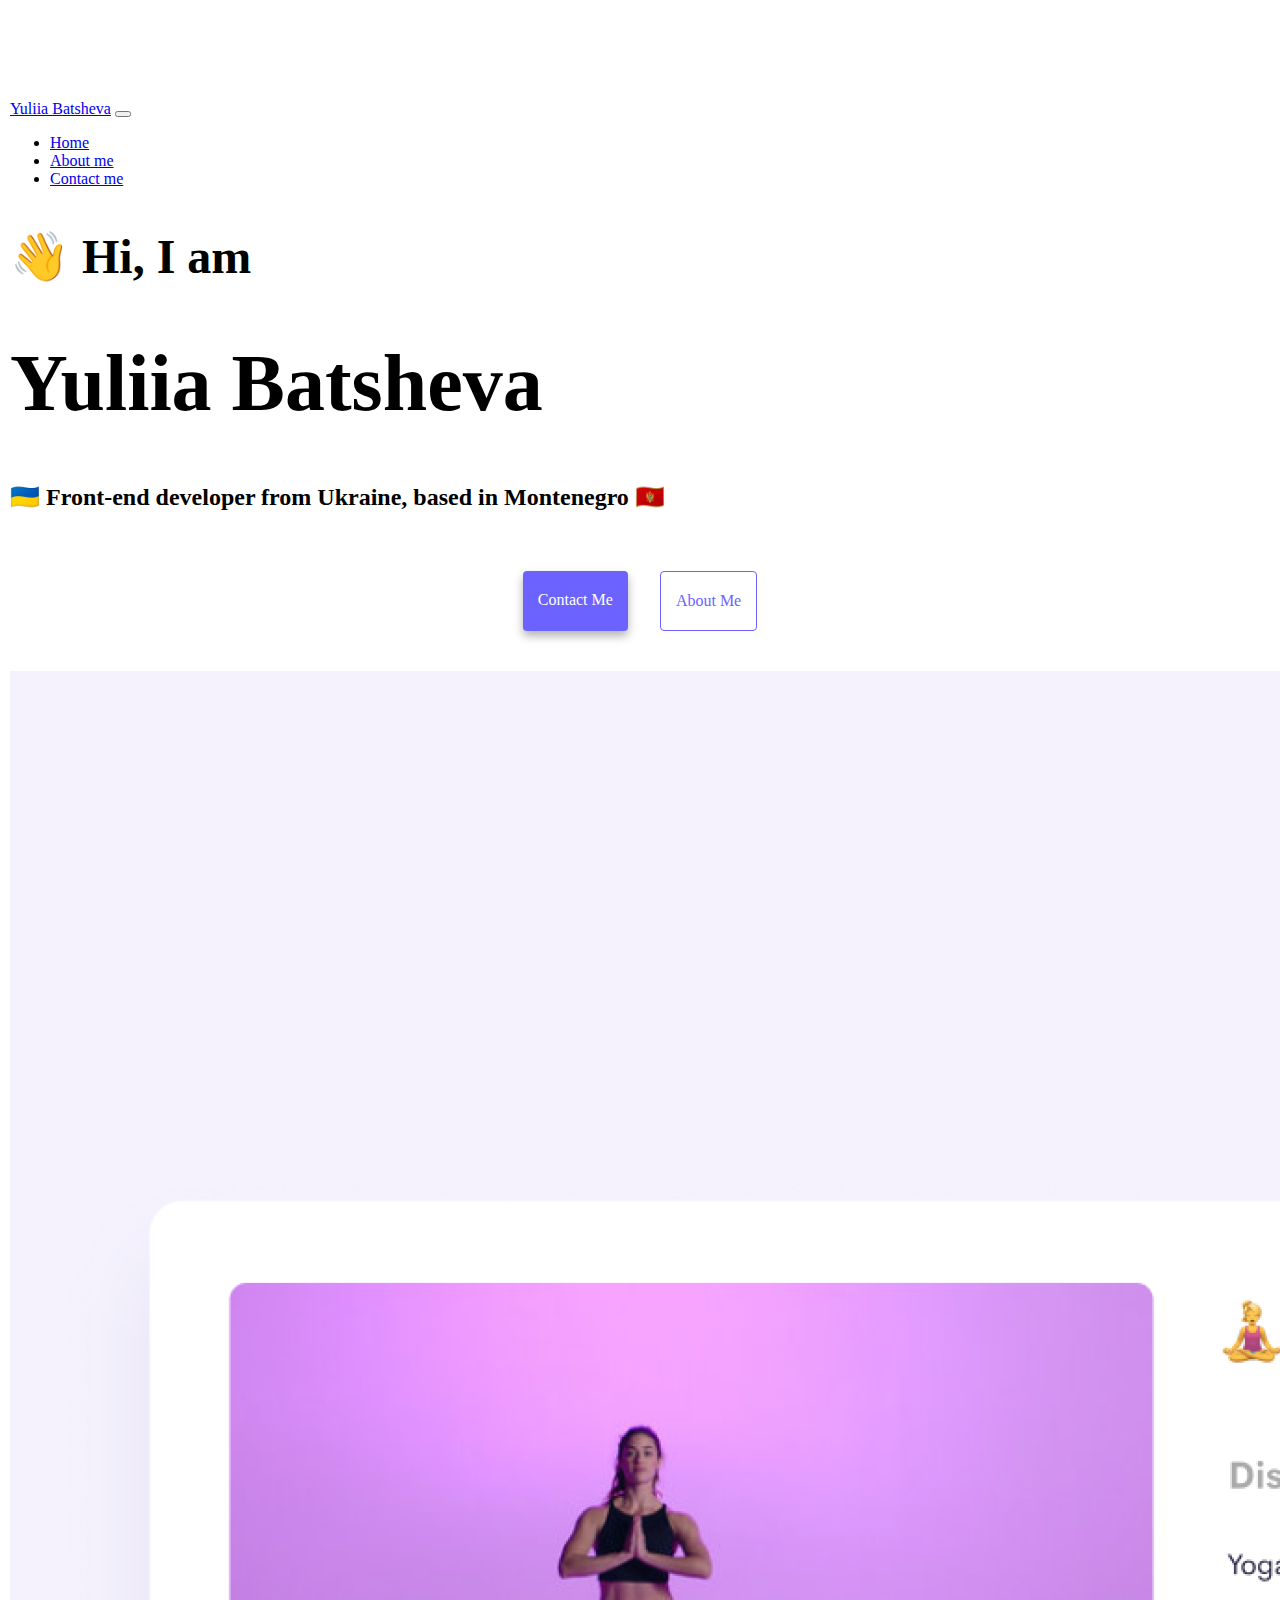
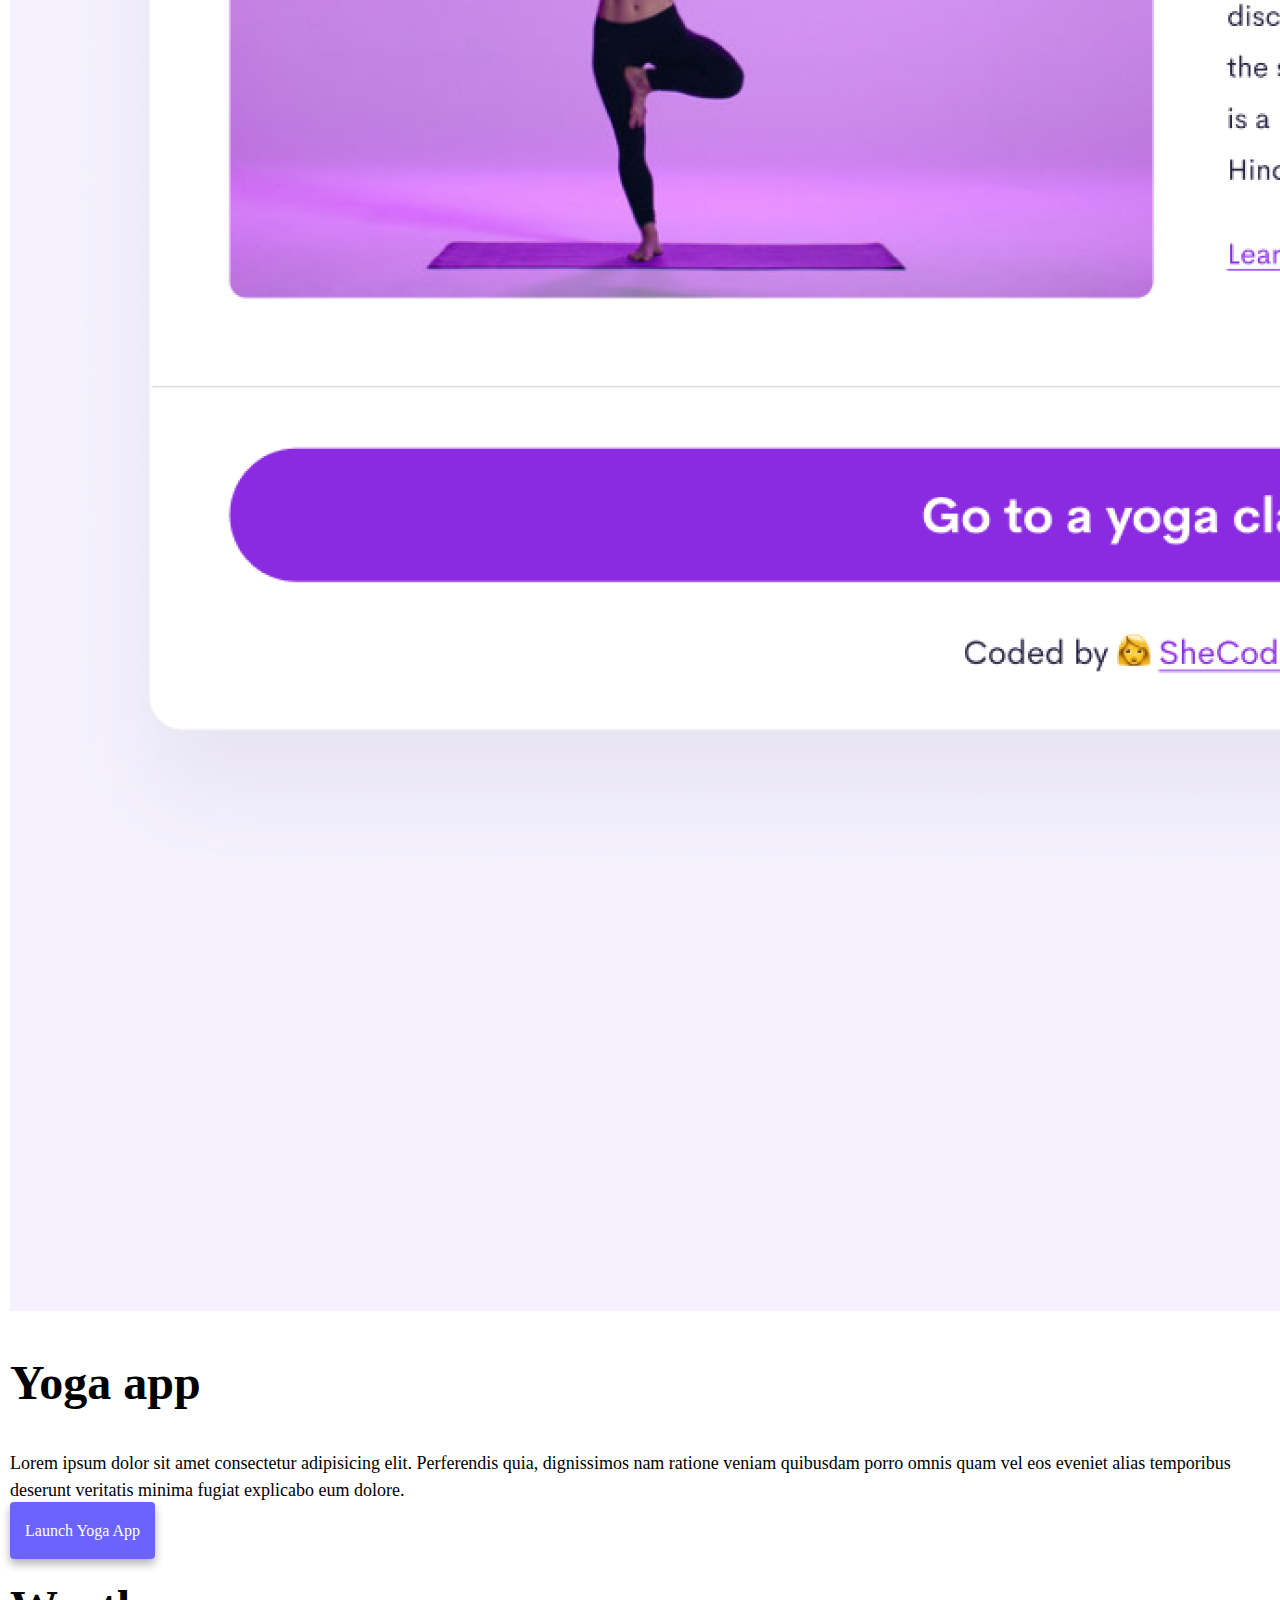
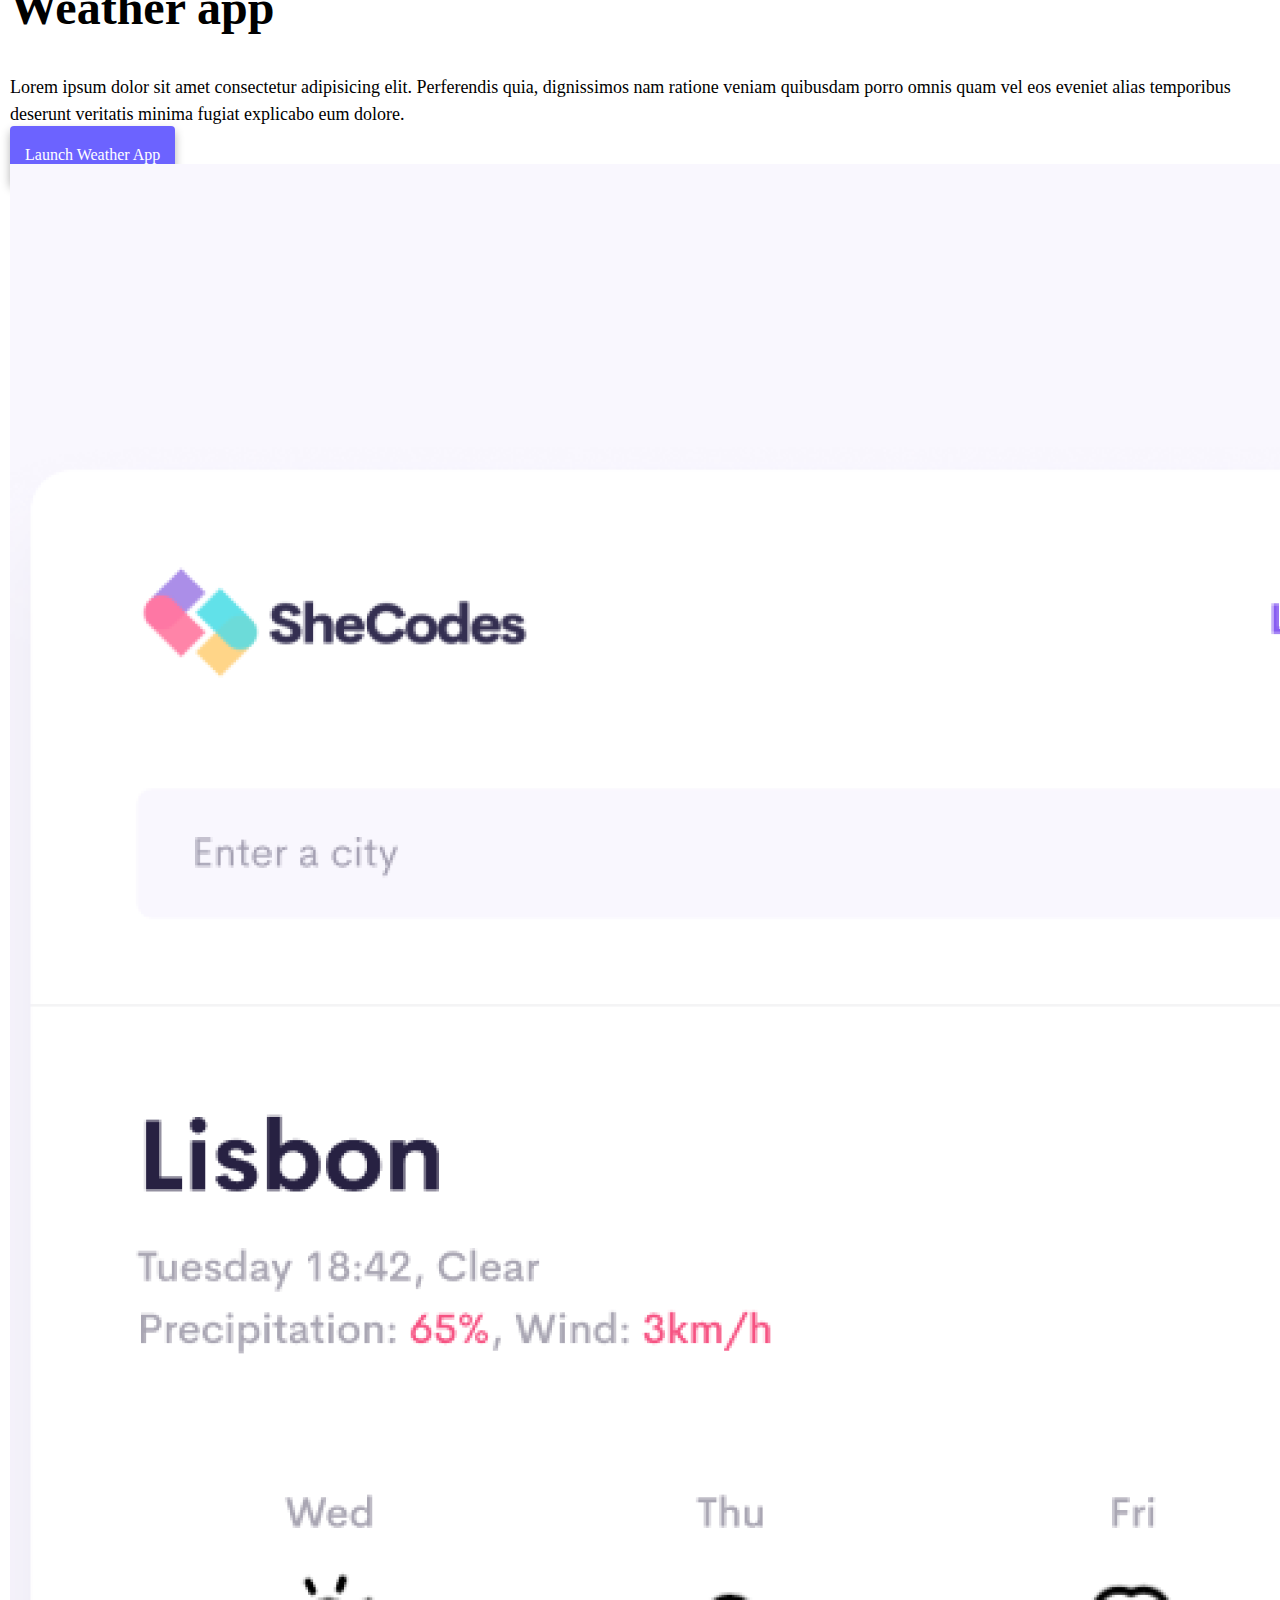
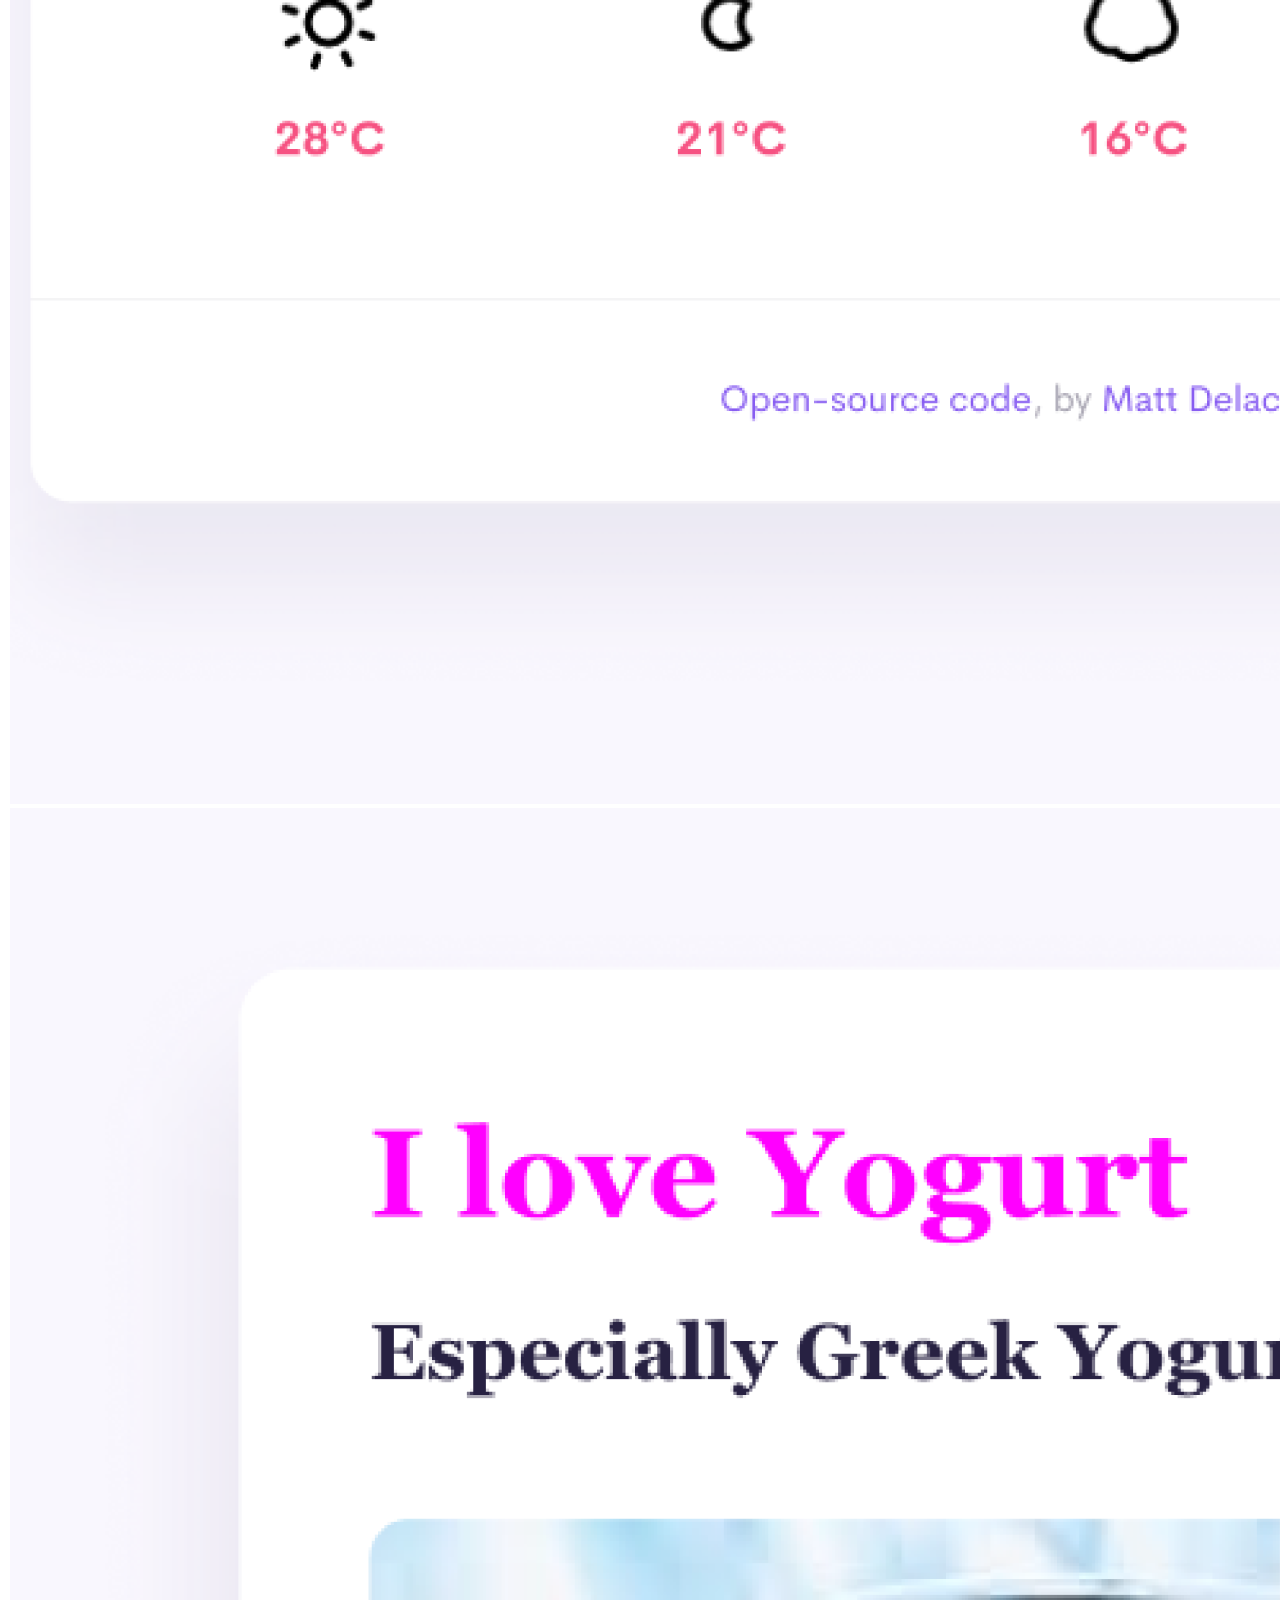
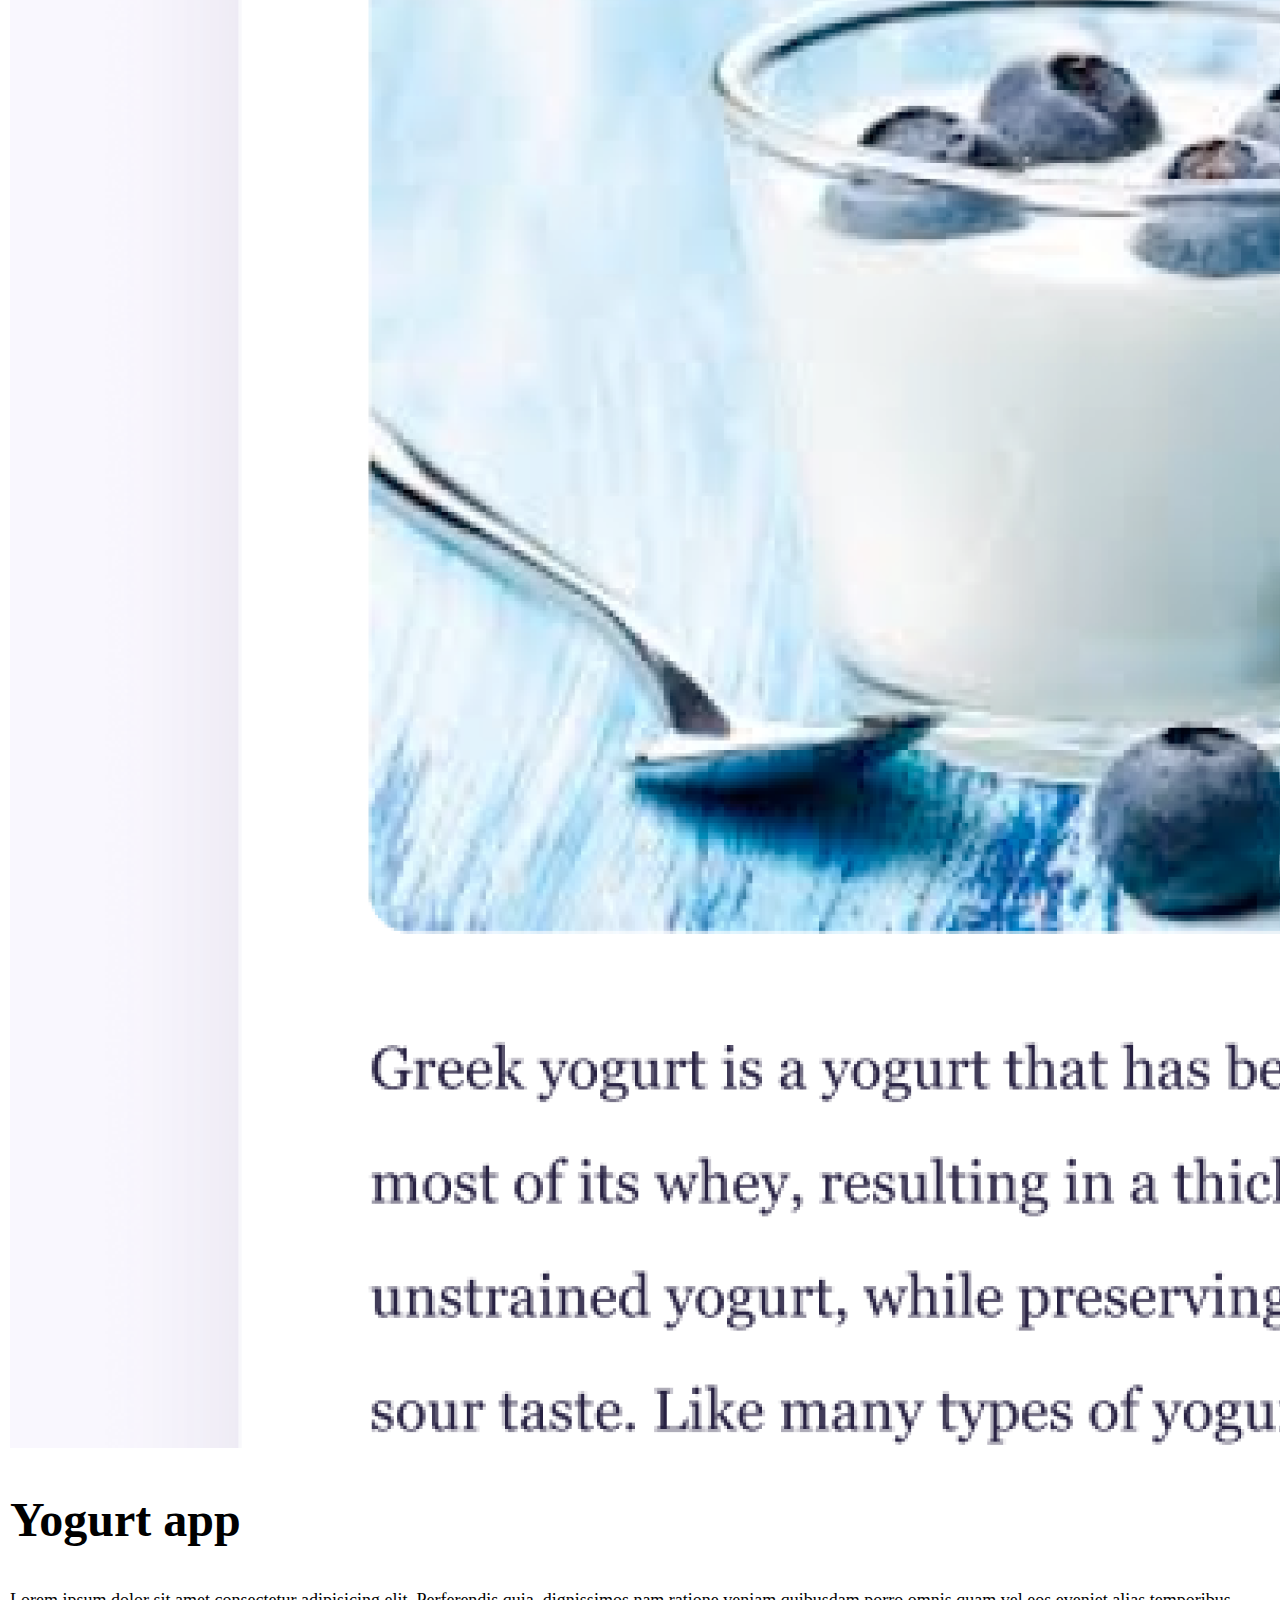
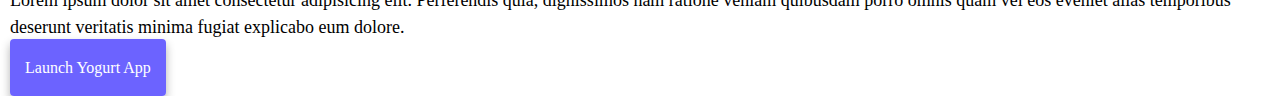
==== index.html @ 81db390b "Responsive portfolio" ====
<!DOCTYPE html>
<html lang="en">
  <head>
    <meta charset="UTF-8" />
    <meta http-equiv="X-UA-Compatible" content="IE=edge" />
    <meta name="viewport" content="width=device-width, initial-scale=1.0" />
    <meta
      name="description"
      content="Yuliia Batsheva - front-end developer from Ukraine. Portfolio with web projects"
    />
    <title>Yuliia Batsheva - front-end developer from Ukraine</title>
    <link rel="stylesheet" href="/style.css" />
    <link
      href="https://cdn.jsdelivr.net/npm/bootstrap@5.2.2/dist/css/bootstrap.min.css"
      rel="stylesheet"
      integrity="sha384-Zenh87qX5JnK2Jl0vWa8Ck2rdkQ2Bzep5IDxbcnCeuOxjzrPF/et3URy9Bv1WTRi"
      crossorigin="anonymous"
    />
    <script
      src="https://cdn.jsdelivr.net/npm/bootstrap@5.2.2/dist/js/bootstrap.min.js"
      integrity="sha384-IDwe1+LCz02ROU9k972gdyvl+AESN10+x7tBKgc9I5HFtuNz0wWnPclzo6p9vxnk"
      crossorigin="anonymous"
    ></script>
  </head>
  <body>
    <nav class="navbar navbar-expand-lg bg-light fixed-top">
      <div class="container-fluid">
        <a class="navbar-brand ps-5" href="index.html" title="Homepage"
          >Yuliia Batsheva</a
        >
        <button
          class="navbar-toggler"
          type="button"
          data-bs-toggle="collapse"
          data-bs-target="#navbarNav"
          aria-controls="navbarNav"
          aria-expanded="false"
          aria-label="Toggle navigation"
        >
          <span class="navbar-toggler-icon"></span>
        </button>
        <div class="collapse navbar-collapse" id="navbarNav">
          <ul class="navbar-nav">
            <li class="nav-item">
              <a class="nav-link active" aria-current="page" href="index.html"
                >Home</a
              >
            </li>
            <li class="nav-item">
              <a class="nav-link" href="about.html" title="About Yuliia"
                >About me</a
              >
            </li>
            <li class="nav-item">
              <a
                class="nav-link"
                href="about.html#contact"
                title="Contact Yuliia"
                >Contact me</a
              >
            </li>
          </ul>
        </div>
      </div>
    </nav>
    <h2 class="text-center second">👋 Hi, I am</h2>
    <h1 class="text-center first">Yuliia Batsheva</h1>
    <h3 class="text-center third">
      🇺🇦
      <span class="text-muted"
        >Front-end developer from Ukraine, based in Montenegro</span
      >
      🇲🇪
    </h3>
    <div class="navigation-links">
      <a href="about.html#contact" class="contact-link" title="Contact Yuliia"
        >Contact me</a
      >
      <a href="about.html" class="about-link" title="Learn more">About me</a>
    </div>
    <div class="container">
      <div class="row">
        <div class="col-sm-6">
          <img
            src="images/yoga.png"
            class="img-fluid d-none d-sm-block"
            alt="Yoga project"
          />
        </div>
        <div class="col-sm-6">
          <h2 class="second">Yoga app</h2>
          <p>
            Lorem ipsum dolor sit amet consectetur adipisicing elit. Perferendis
            quia, dignissimos nam ratione veniam quibusdam porro omnis quam vel
            eos eveniet alias temporibus deserunt veritatis minima fugiat
            explicabo eum dolore.
          </p>
          <div class="mt-4">
            <a href="#" class="launch-link" title="Launch project"
              >Launch yoga app</a
            >
          </div>
        </div>
      </div>
    </div>
    <div class="container mt-4">
      <div class="row">
        <div class="col-sm-6">
          <h2 class="second">Weather app</h2>
          <p>
            Lorem ipsum dolor sit amet consectetur adipisicing elit. Perferendis
            quia, dignissimos nam ratione veniam quibusdam porro omnis quam vel
            eos eveniet alias temporibus deserunt veritatis minima fugiat
            explicabo eum dolore.
          </p>
          <div class="mt-4">
            <a href="#" class="launch-link" title="Launch project"
              >Launch weather app</a
            >
          </div>
        </div>
        <div class="col-sm-6">
          <img
            src="images/weather.png"
            class="img-fluid d-none d-sm-block"
            alt="Weather project"
          />
        </div>
      </div>
    </div>
    <div class="container mt-4">
      <div class="row">
        <div class="col-sm-6">
          <img
            src="images/yogurt.png"
            class="img-fluid d-none d-sm-block"
            alt="Yogurt project"
          />
        </div>
        <div class="col-sm-6">
          <h2 class="second">Yogurt app</h2>
          <p>
            Lorem ipsum dolor sit amet consectetur adipisicing elit. Perferendis
            quia, dignissimos nam ratione veniam quibusdam porro omnis quam vel
            eos eveniet alias temporibus deserunt veritatis minima fugiat
            explicabo eum dolore.
          </p>
          <div class="mt-4">
            <a href="#" class="launch-link" title="Launch project"
              >Launch yogurt app</a
            >
          </div>
        </div>
      </div>
    </div>
  </body>
</html>
---- style.css ----
:root {
  --primary-color: #6c63ff;
  --secondary-color: #f5f2fe;
  --box-shadow: 0 5px 10px rgba(0, 0, 0, 0.3);
}
body {
  margin: 100px 10px 0 10px !important;
}
.first {
  font-size: 80px;
}

.second {
  font-size: 48px;
}

.third {
  font-size: 24px;
}

.about {
  padding: 20px;
  border-radius: 4px;
  font-size: 18px;
  line-height: 1.5;
  text-align: center;
}
p {
  font-size: 18px;
  line-height: 1.5;
}
.navigation-links {
  display: flex;
  margin-top: 40px;
  justify-content: center;
}

.navigation-links a {
  margin: 20px 16px 40px;
  border-radius: 4px;
  padding: 20px 15px;
  text-decoration: none;
  text-transform: capitalize;
}

.contact-link {
  background: var(--primary-color);
  box-shadow: var(--box-shadow);
  color: white;
}

.about-link {
  color: var(--primary-color);
  border: 1px solid var(--primary-color);
}

.homepage-link {
  color: var(--primary-color);
  text-align: center;
  display: block;
}

.about-paragraphs {
  display: flex;
  margin: 30px 0;
}

.about-paragraphs p {
  margin: 10px;
}

.email-link {
  display: flex;
  justify-content: center;
  color: var(--primary-color);
  font-size: 28px;
  text-decoration: none;
}

.email-link:hover {
  text-decoration: underline;
}

.launch-link {
  background: var(--primary-color);
  box-shadow: var(--box-shadow);
  color: white;
  border-radius: 4px;
  padding: 20px 15px;
  text-decoration: none;
  text-transform: capitalize;
  margin-top: 20px;
}

@media (max-width: 576px) {
  .first {
    font-size: 48px;
    line-height: 1.2;
  }

  .second {
    font-size: 32px;
    text-align: center;
  }

  .third {
    font-size: 20px;
  }
  p {
    text-align: center;
  }
  .email-link {
    font-size: 20px;
  }

  .launch-link {
    max-width: 90%;
    display: block;
    margin: 0 auto;
    text-align: center;
  }
  .navigation-links {
    margin-top: 24px;
  }
  .navigation-links a {
    margin: 10px 10px 30px;
  }
}
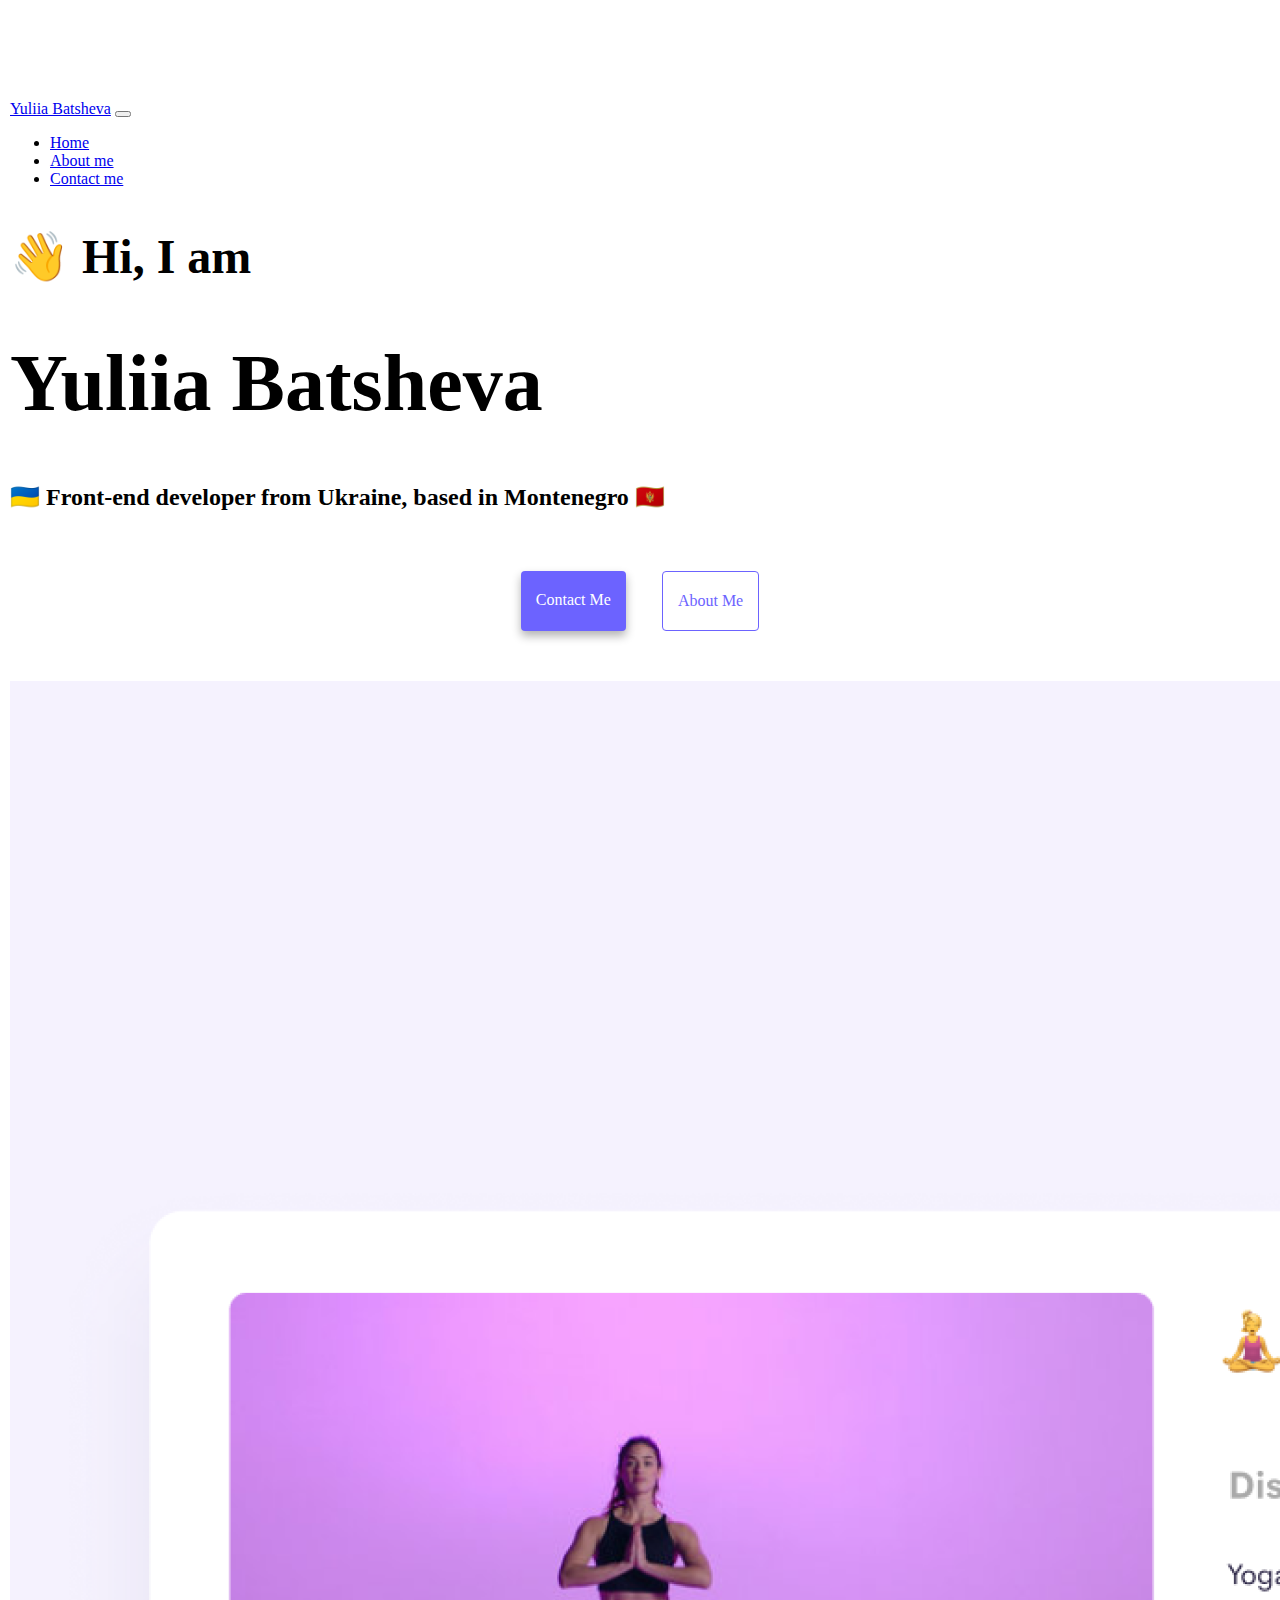
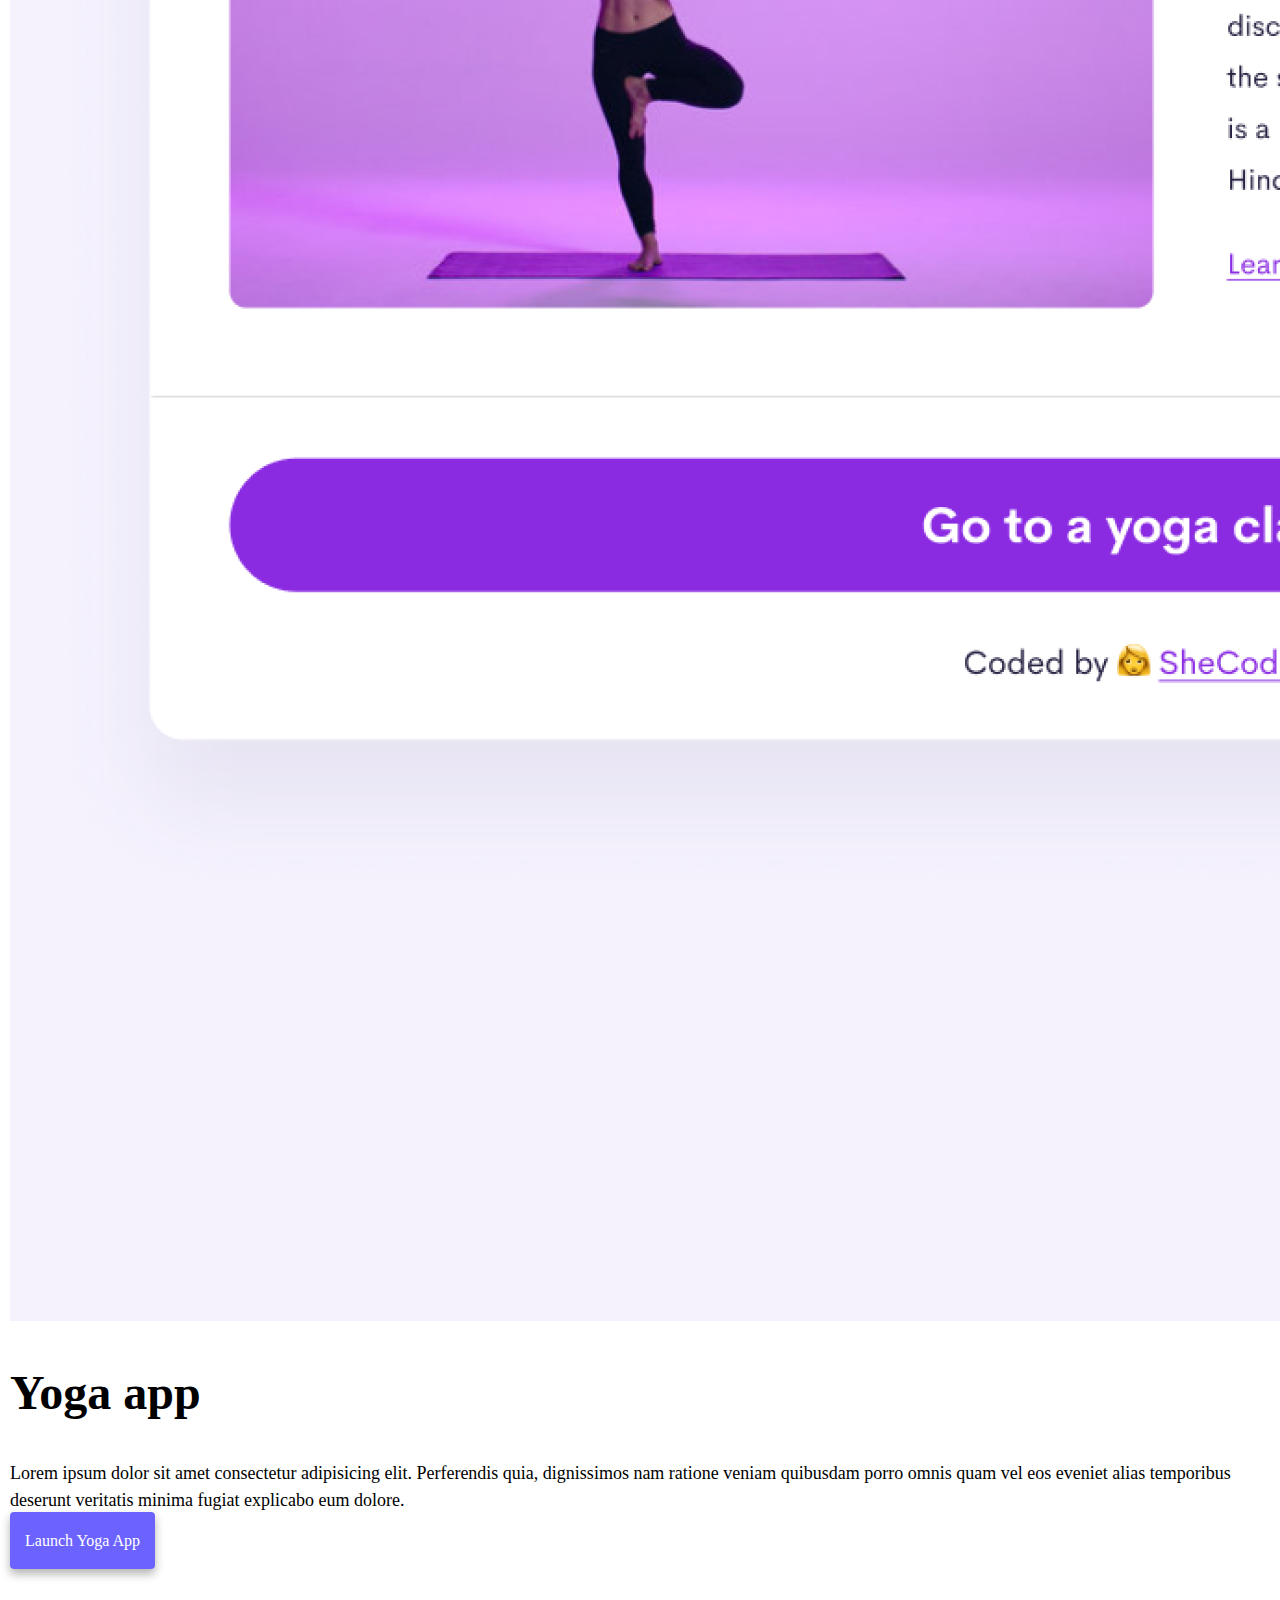
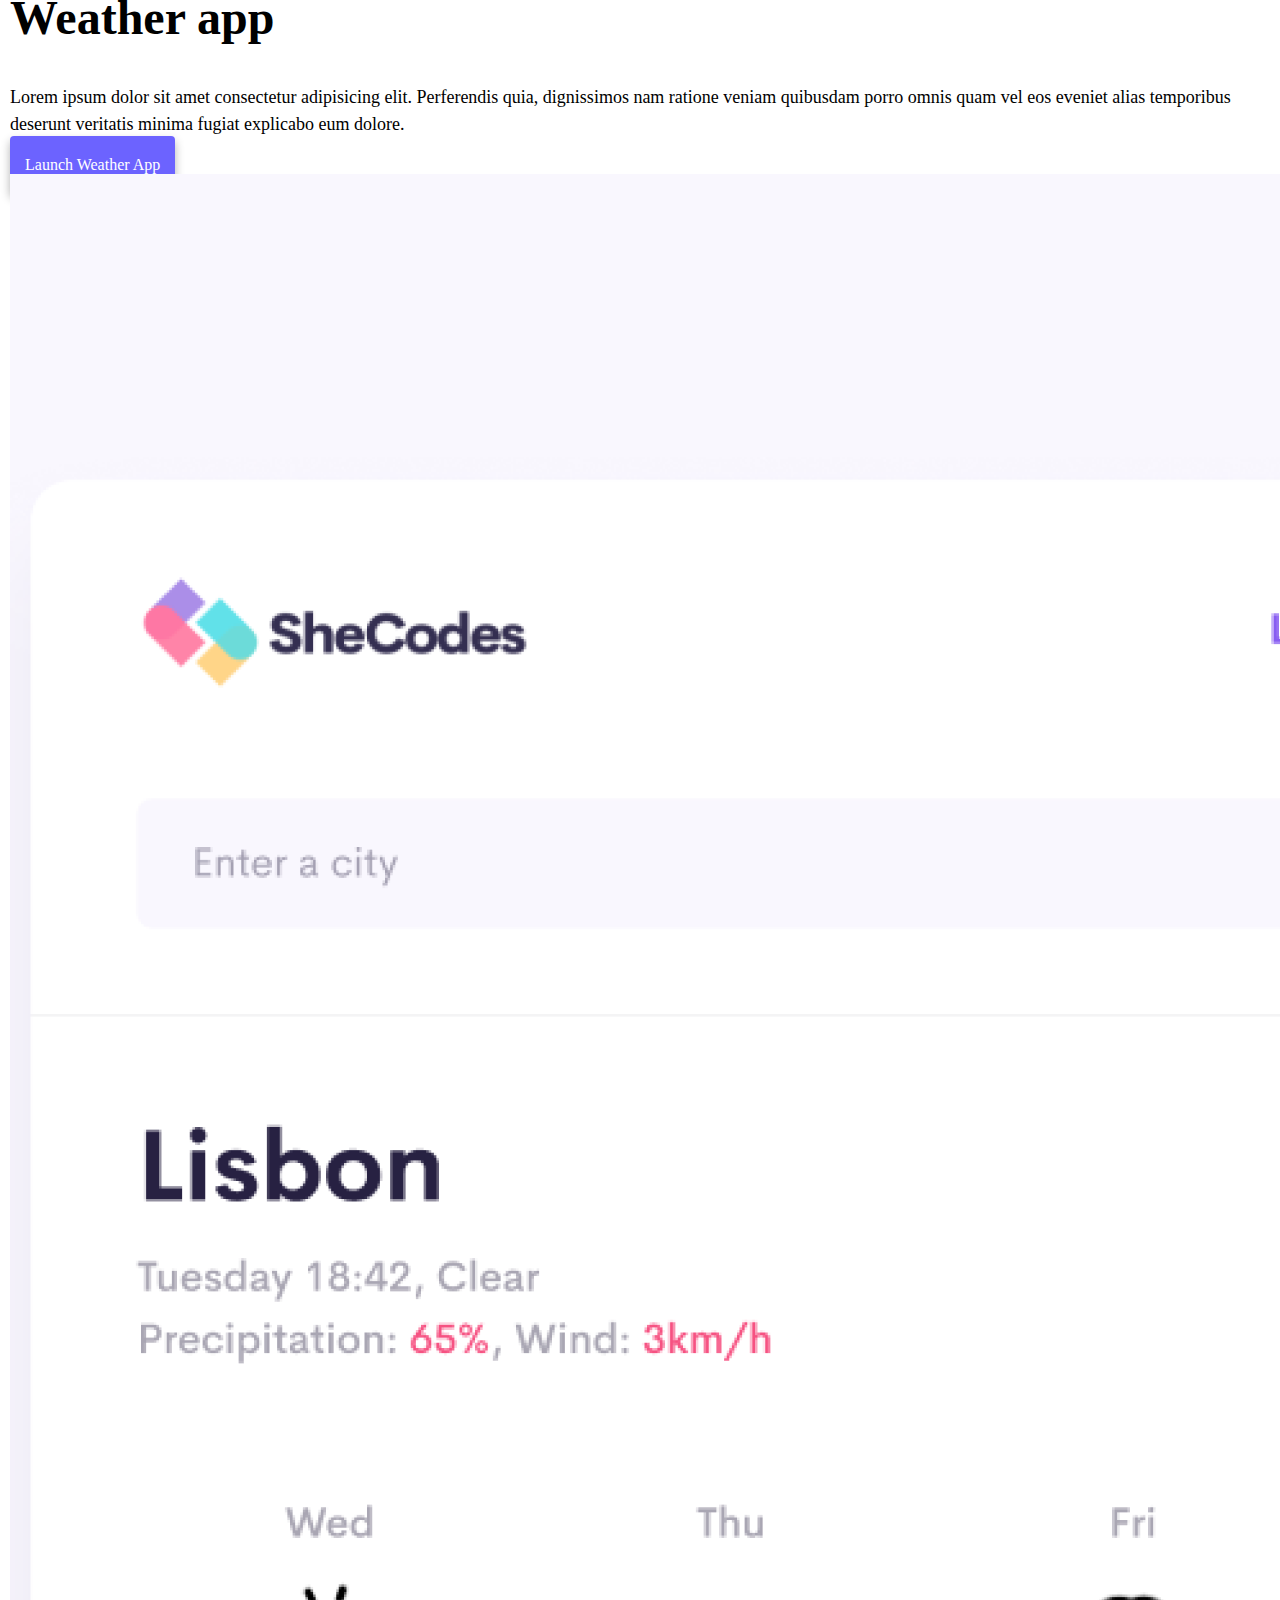
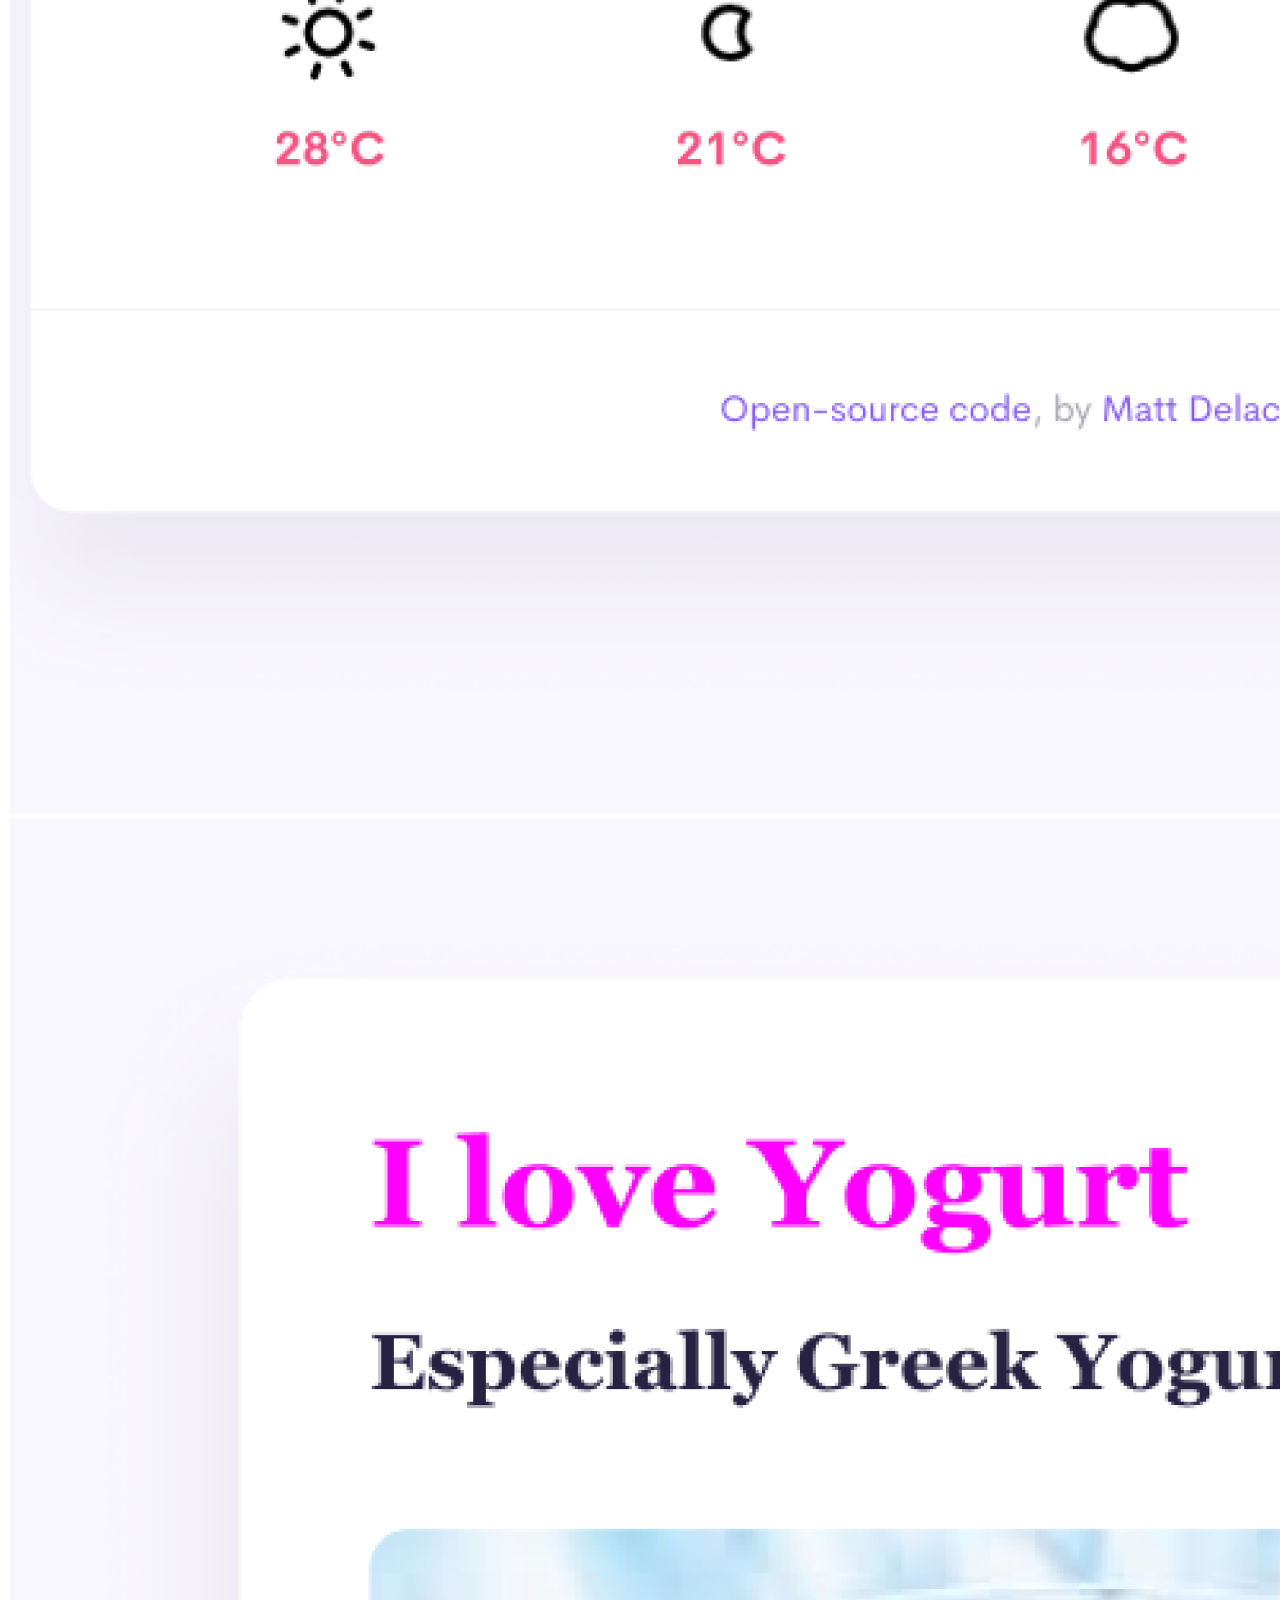
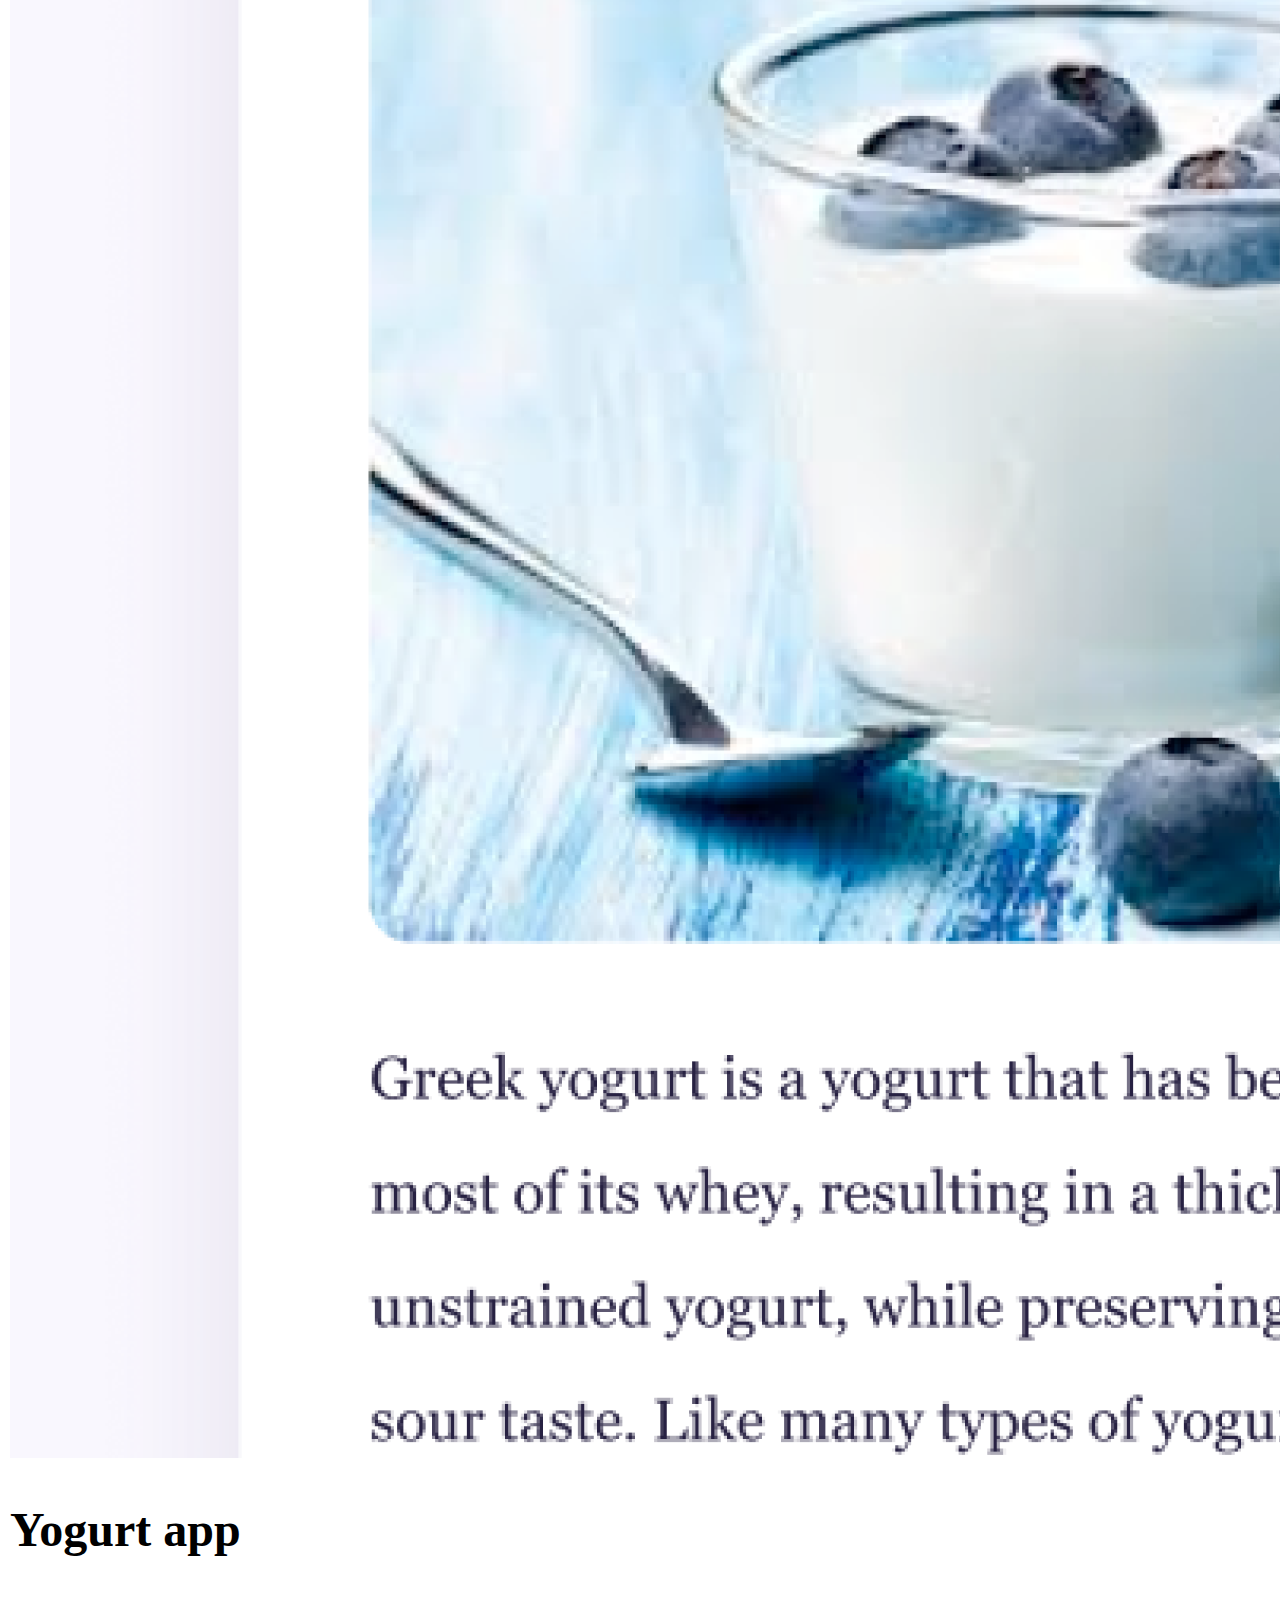
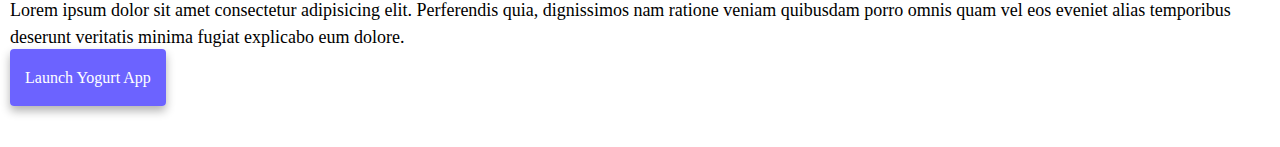
==== commit 9dfa512c: "links space addes" ====
--- a/index.html
+++ b/index.html
@@ -95,7 +95,7 @@
             eos eveniet alias temporibus deserunt veritatis minima fugiat
             explicabo eum dolore.
           </p>
-          <div class="mt-4">
+          <div class="mt-5">
             <a href="#" class="launch-link" title="Launch project"
               >Launch yoga app</a
             >
@@ -113,7 +113,7 @@
             eos eveniet alias temporibus deserunt veritatis minima fugiat
             explicabo eum dolore.
           </p>
-          <div class="mt-4">
+          <div class="mt-5">
             <a href="#" class="launch-link" title="Launch project"
               >Launch weather app</a
             >
@@ -145,7 +145,7 @@
             eos eveniet alias temporibus deserunt veritatis minima fugiat
             explicabo eum dolore.
           </p>
-          <div class="mt-4">
+          <div class="mt-5">
             <a href="#" class="launch-link" title="Launch project"
               >Launch yogurt app</a
             >
--- a/style.css
+++ b/style.css
@@ -4,7 +4,7 @@
   --box-shadow: 0 5px 10px rgba(0, 0, 0, 0.3);
 }
 body {
-  margin: 100px 10px 0 10px !important;
+  margin: 100px 10px 60px 10px !important;
 }
 .first {
   font-size: 80px;
@@ -36,7 +36,7 @@
 }
 
 .navigation-links a {
-  margin: 20px 16px 40px;
+  margin: 20px 18px 50px;
   border-radius: 4px;
   padding: 20px 15px;
   text-decoration: none;
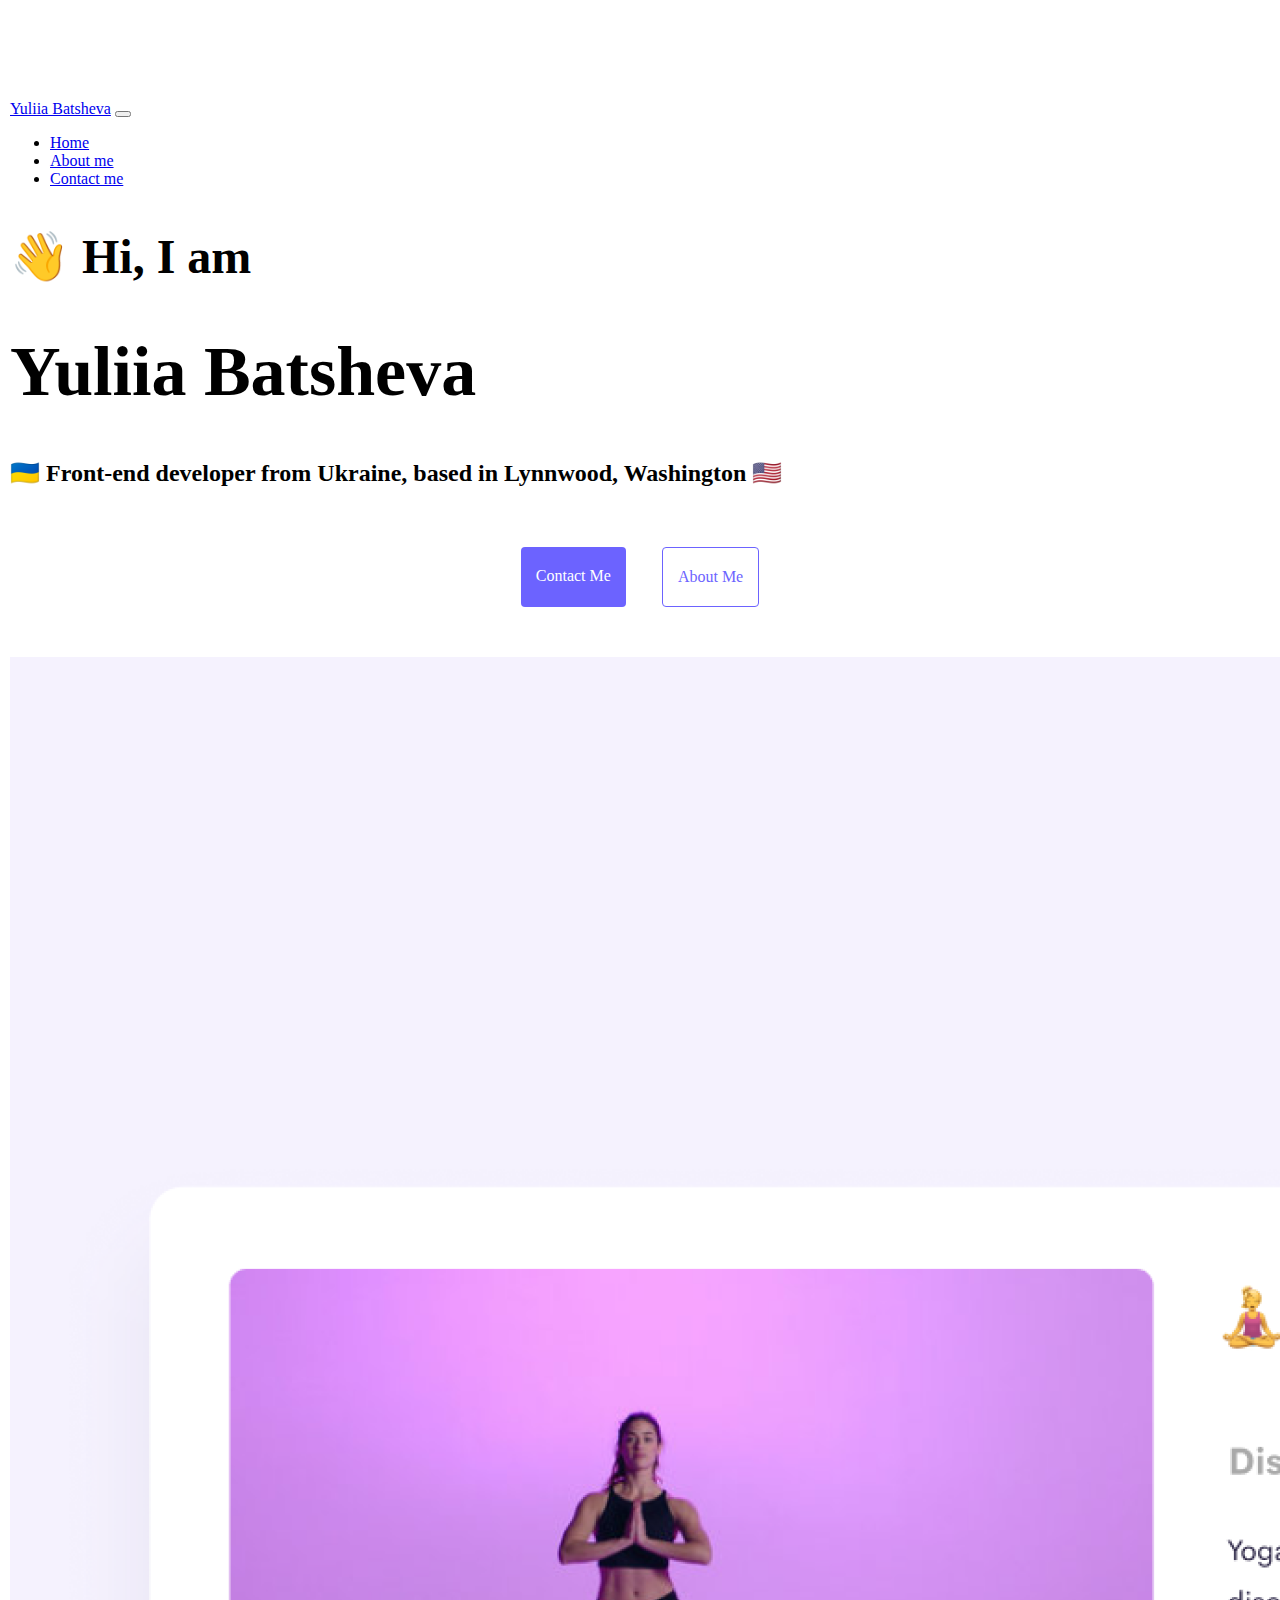
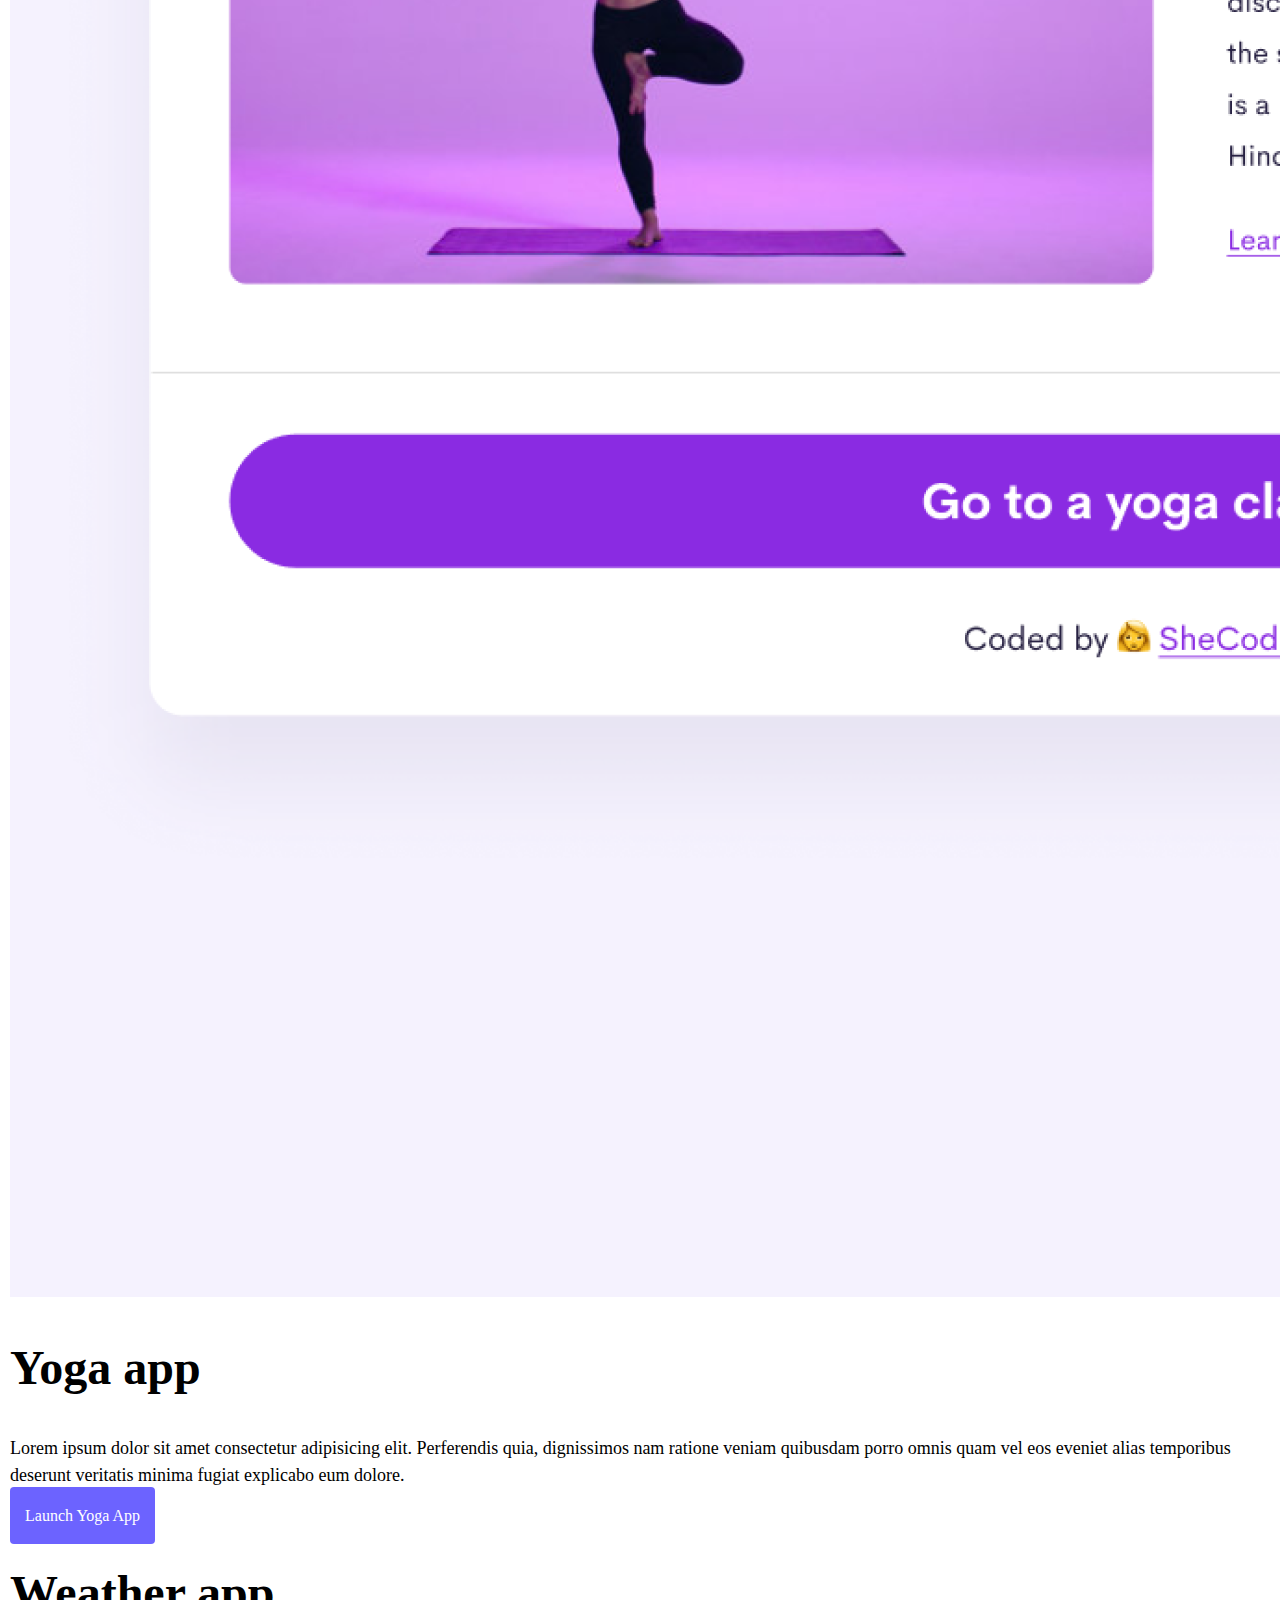
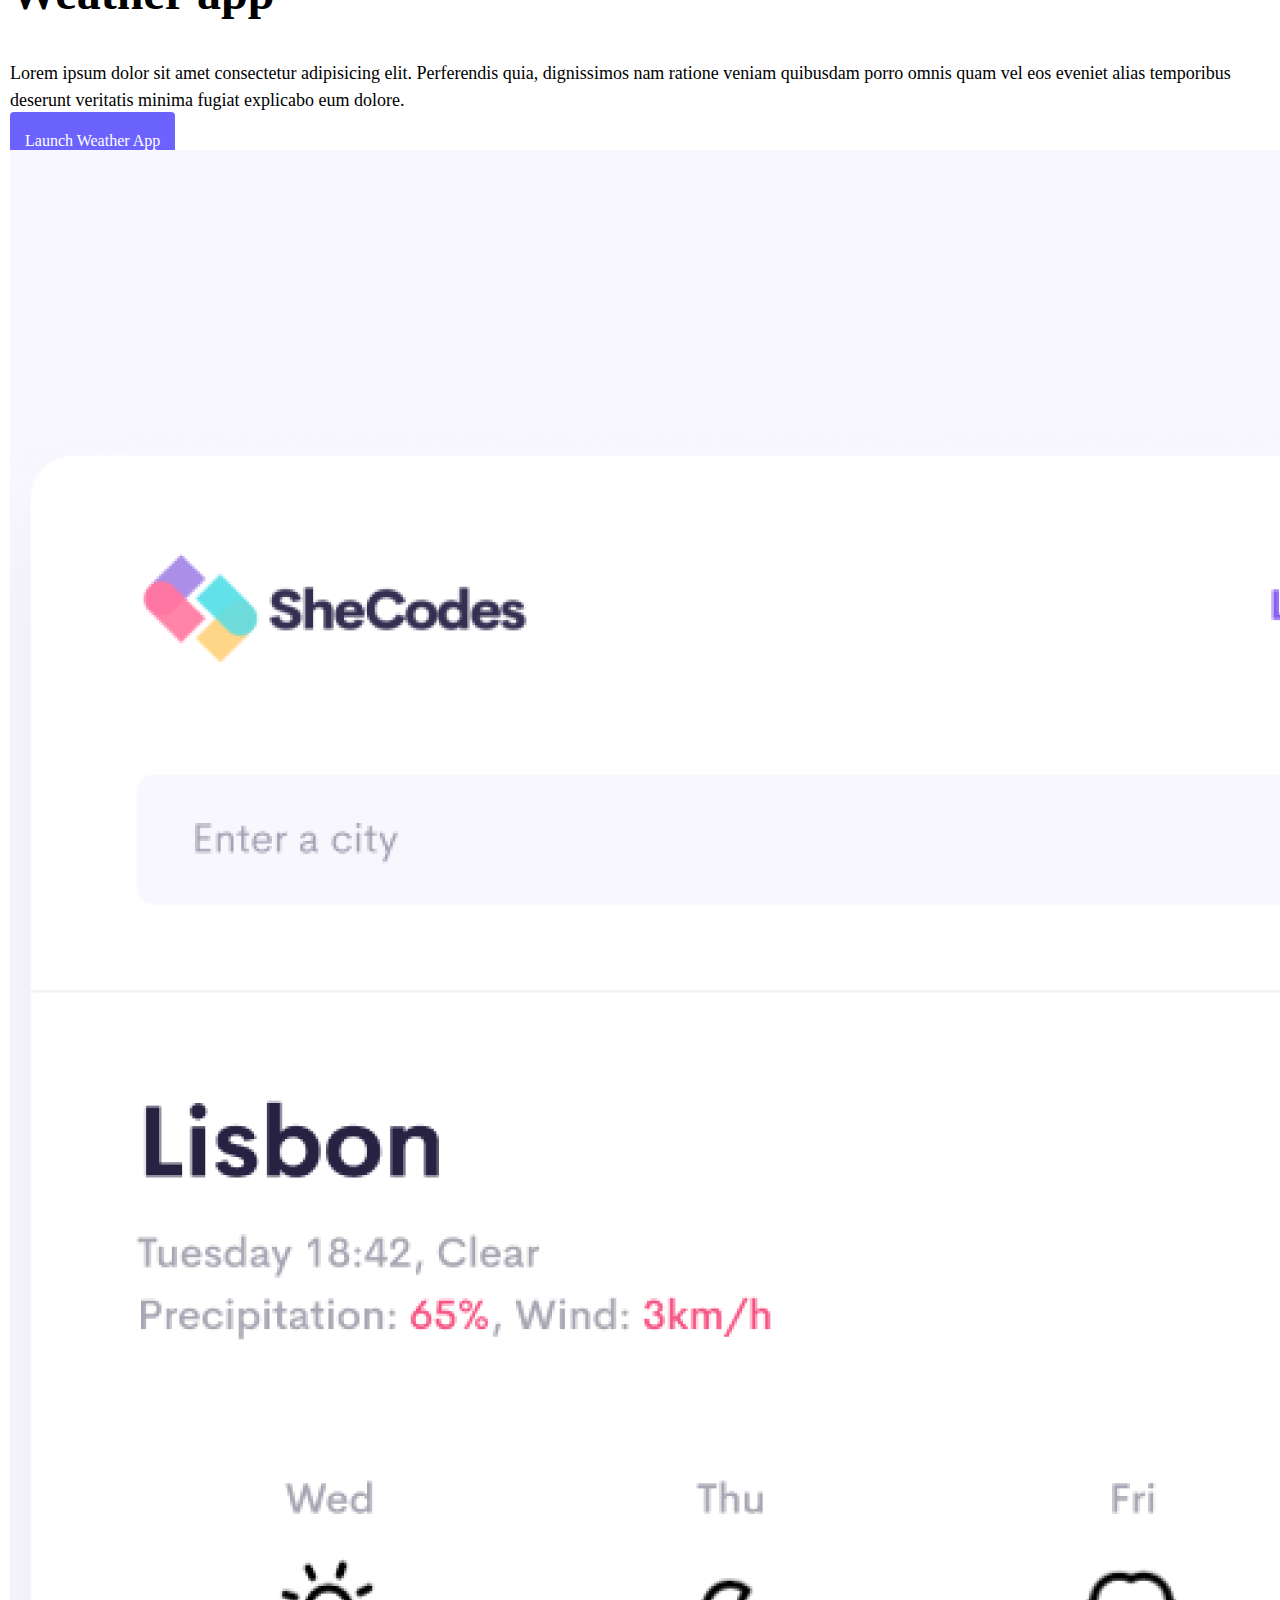
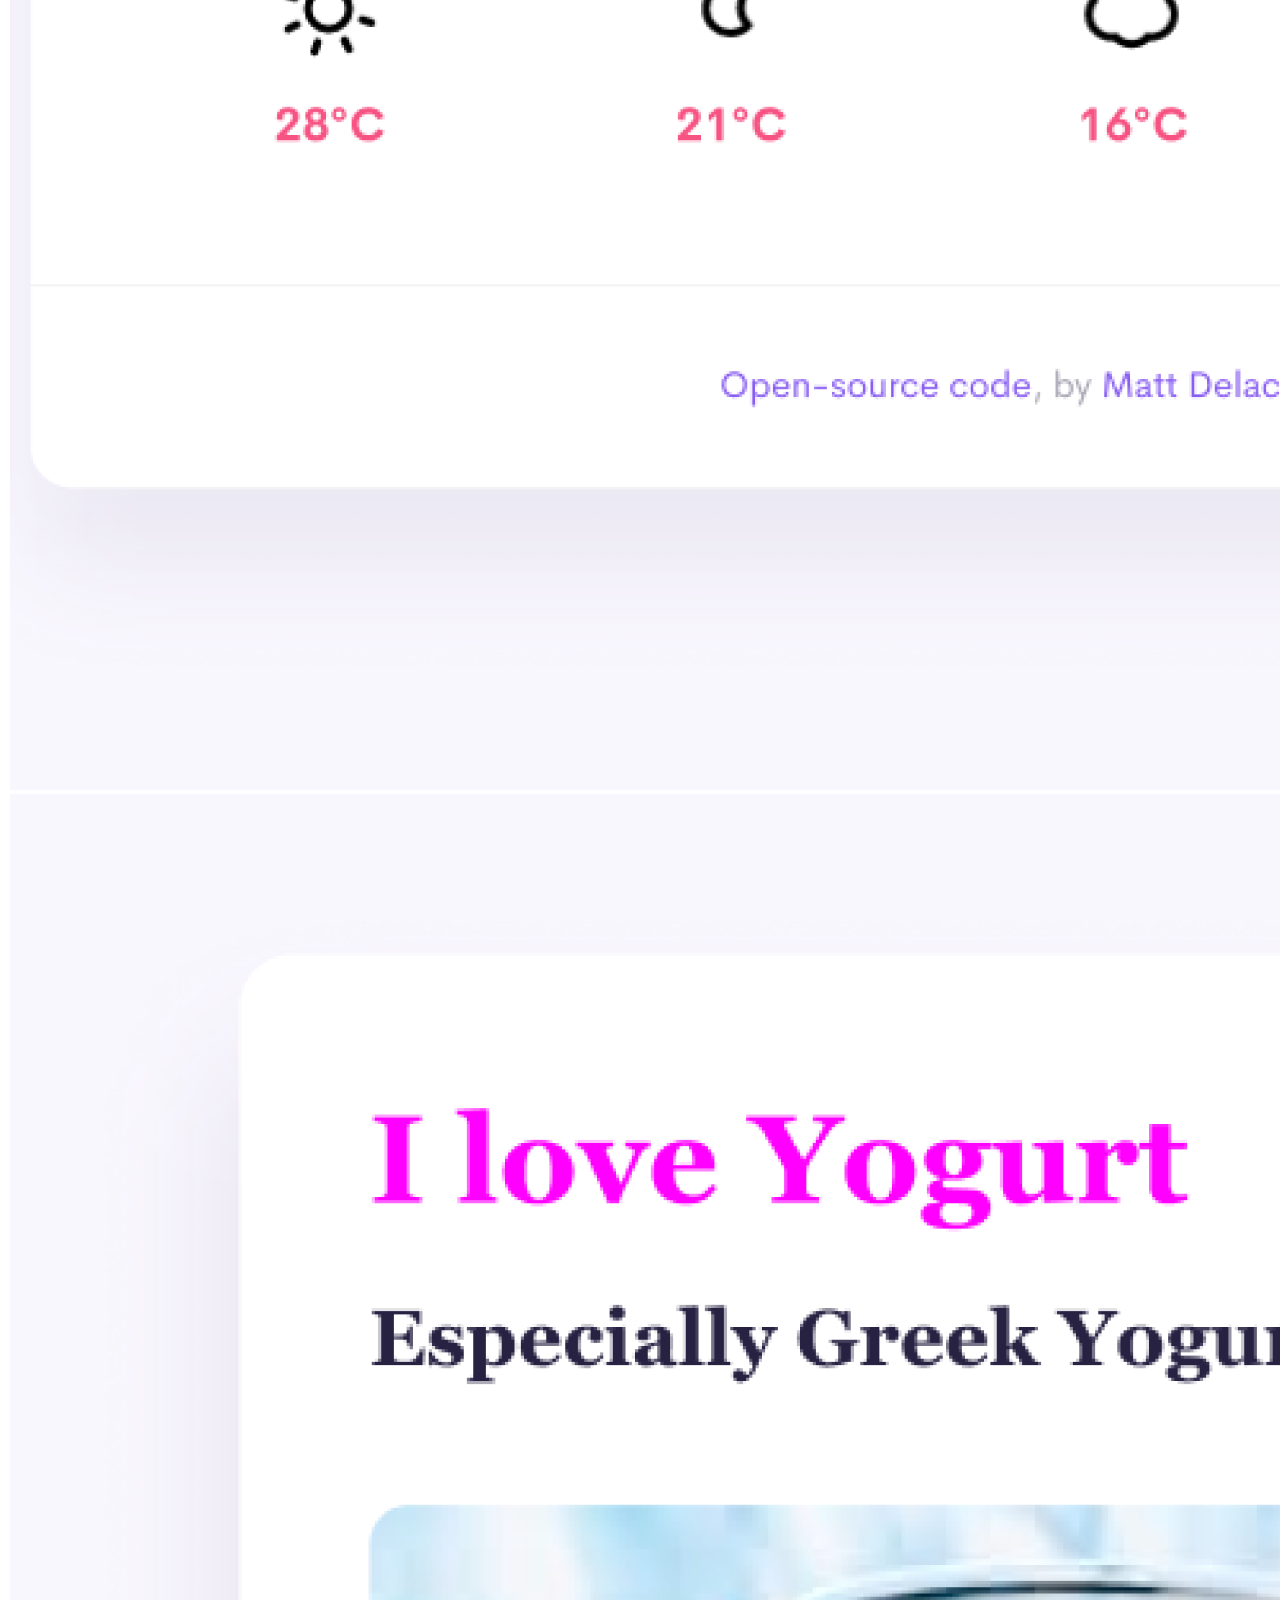
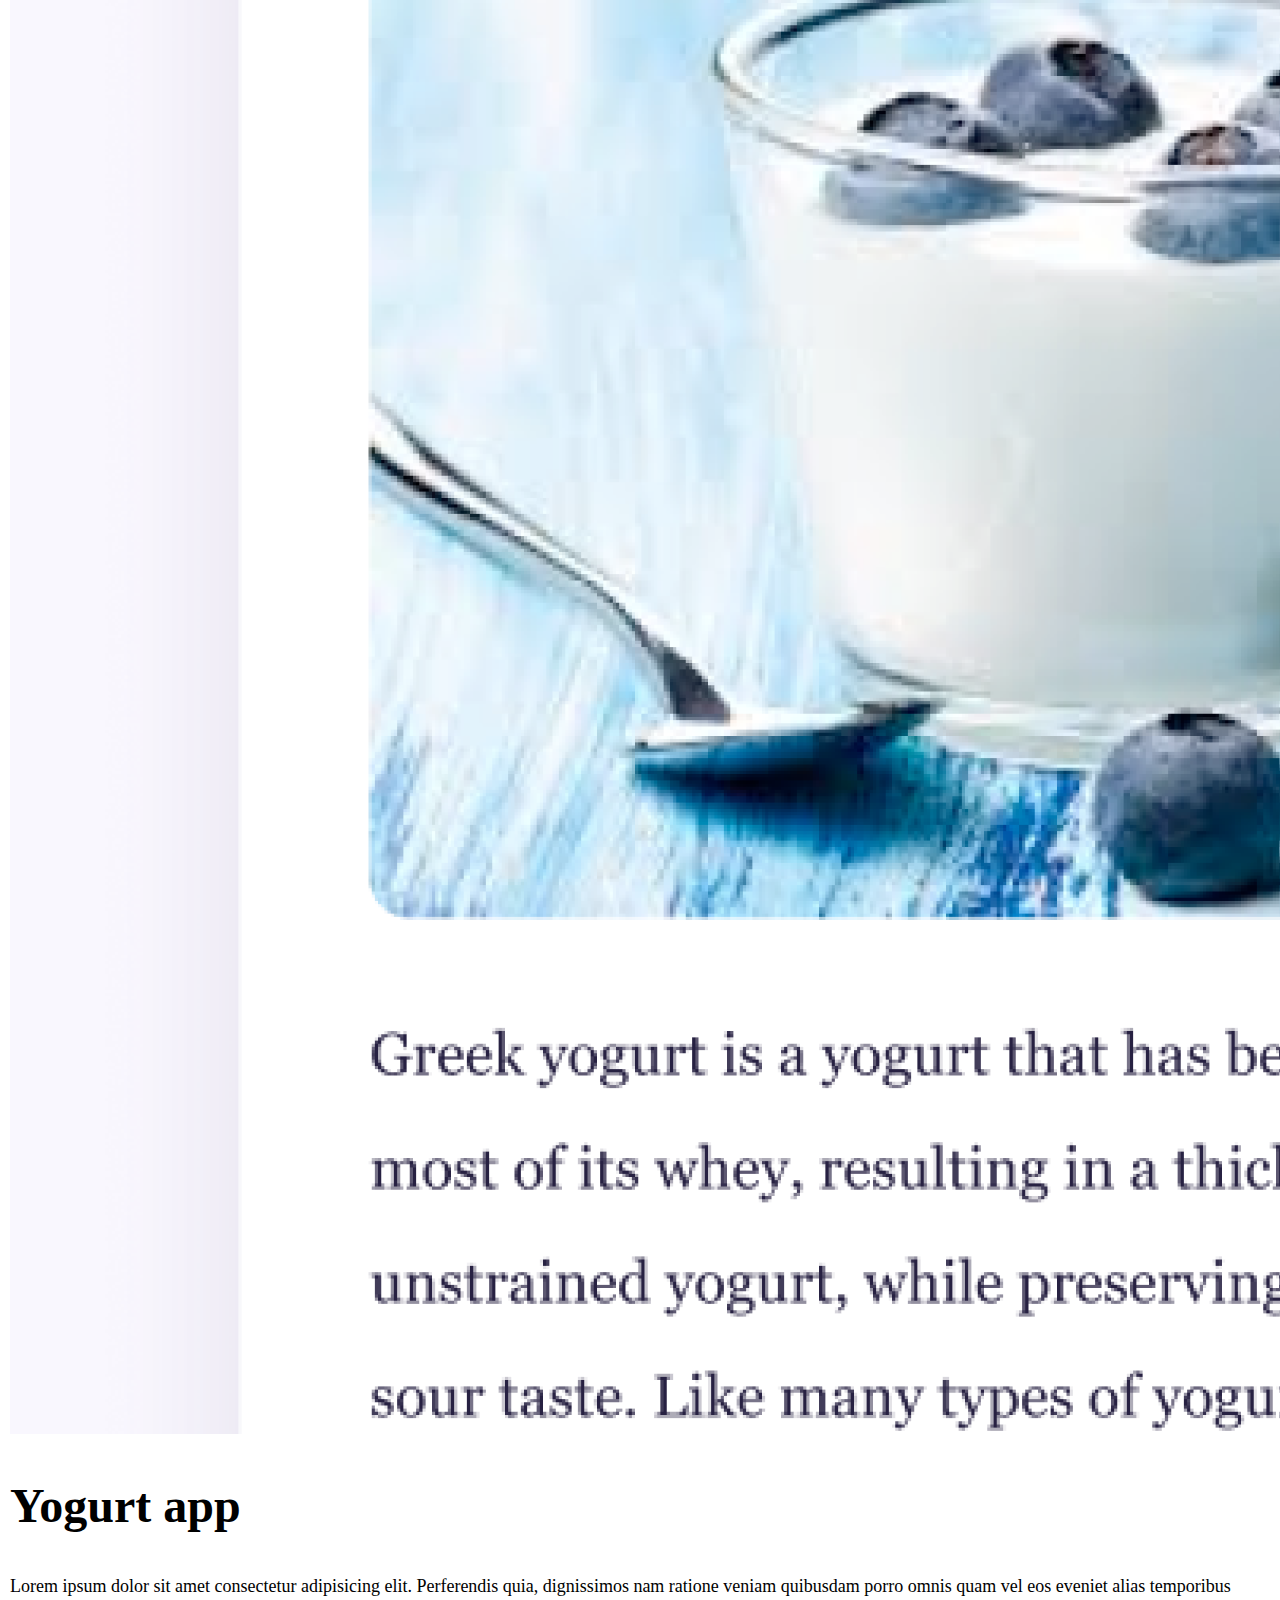
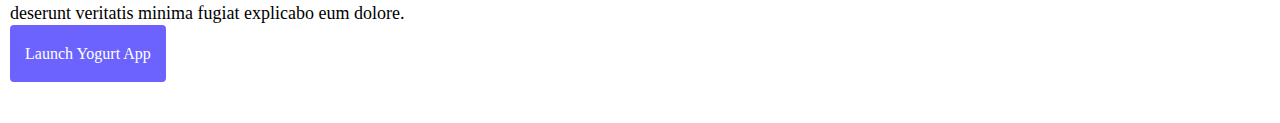
==== commit 42a40508: "CSS changes" ====
--- a/index.html
+++ b/index.html
@@ -68,9 +68,8 @@
     <h3 class="text-center third">
       🇺🇦
       <span class="text-muted"
-        >Front-end developer from Ukraine, based in Montenegro</span
-      >
-      🇲🇪
+        >Front-end developer from Ukraine, based in Lynnwood, Washington</span>
+      🇺🇸
     </h3>
     <div class="navigation-links">
       <a href="about.html#contact" class="contact-link" title="Contact Yuliia"
@@ -95,7 +94,7 @@
             eos eveniet alias temporibus deserunt veritatis minima fugiat
             explicabo eum dolore.
           </p>
-          <div class="mt-5">
+          <div class="mt-sm-5 mt-2">
             <a href="#" class="launch-link" title="Launch project"
               >Launch yoga app</a
             >
@@ -113,7 +112,7 @@
             eos eveniet alias temporibus deserunt veritatis minima fugiat
             explicabo eum dolore.
           </p>
-          <div class="mt-5">
+          <div class="mt-sm-5 mt-2">
             <a href="#" class="launch-link" title="Launch project"
               >Launch weather app</a
             >
@@ -145,7 +144,7 @@
             eos eveniet alias temporibus deserunt veritatis minima fugiat
             explicabo eum dolore.
           </p>
-          <div class="mt-5">
+          <div class="mt-sm-5 mt-2">
             <a href="#" class="launch-link" title="Launch project"
               >Launch yogurt app</a
             >
--- a/style.css
+++ b/style.css
@@ -7,7 +7,7 @@
   margin: 100px 10px 60px 10px !important;
 }
 .first {
-  font-size: 80px;
+  font-size: 70px;
 }
 
 .second {
@@ -45,7 +45,6 @@
 
 .contact-link {
   background: var(--primary-color);
-  box-shadow: var(--box-shadow);
   color: white;
 }
 
@@ -70,10 +69,10 @@
 }
 
 .email-link {
-  display: flex;
-  justify-content: center;
+  display: block;
+  text-align: center;
   color: var(--primary-color);
-  font-size: 28px;
+  font-size: 26px;
   text-decoration: none;
 }
 
@@ -83,7 +82,6 @@
 
 .launch-link {
   background: var(--primary-color);
-  box-shadow: var(--box-shadow);
   color: white;
   border-radius: 4px;
   padding: 20px 15px;
@@ -109,10 +107,7 @@
   p {
     text-align: center;
   }
-  .email-link {
-    font-size: 20px;
-  }
-
+ 
   .launch-link {
     max-width: 90%;
     display: block;
